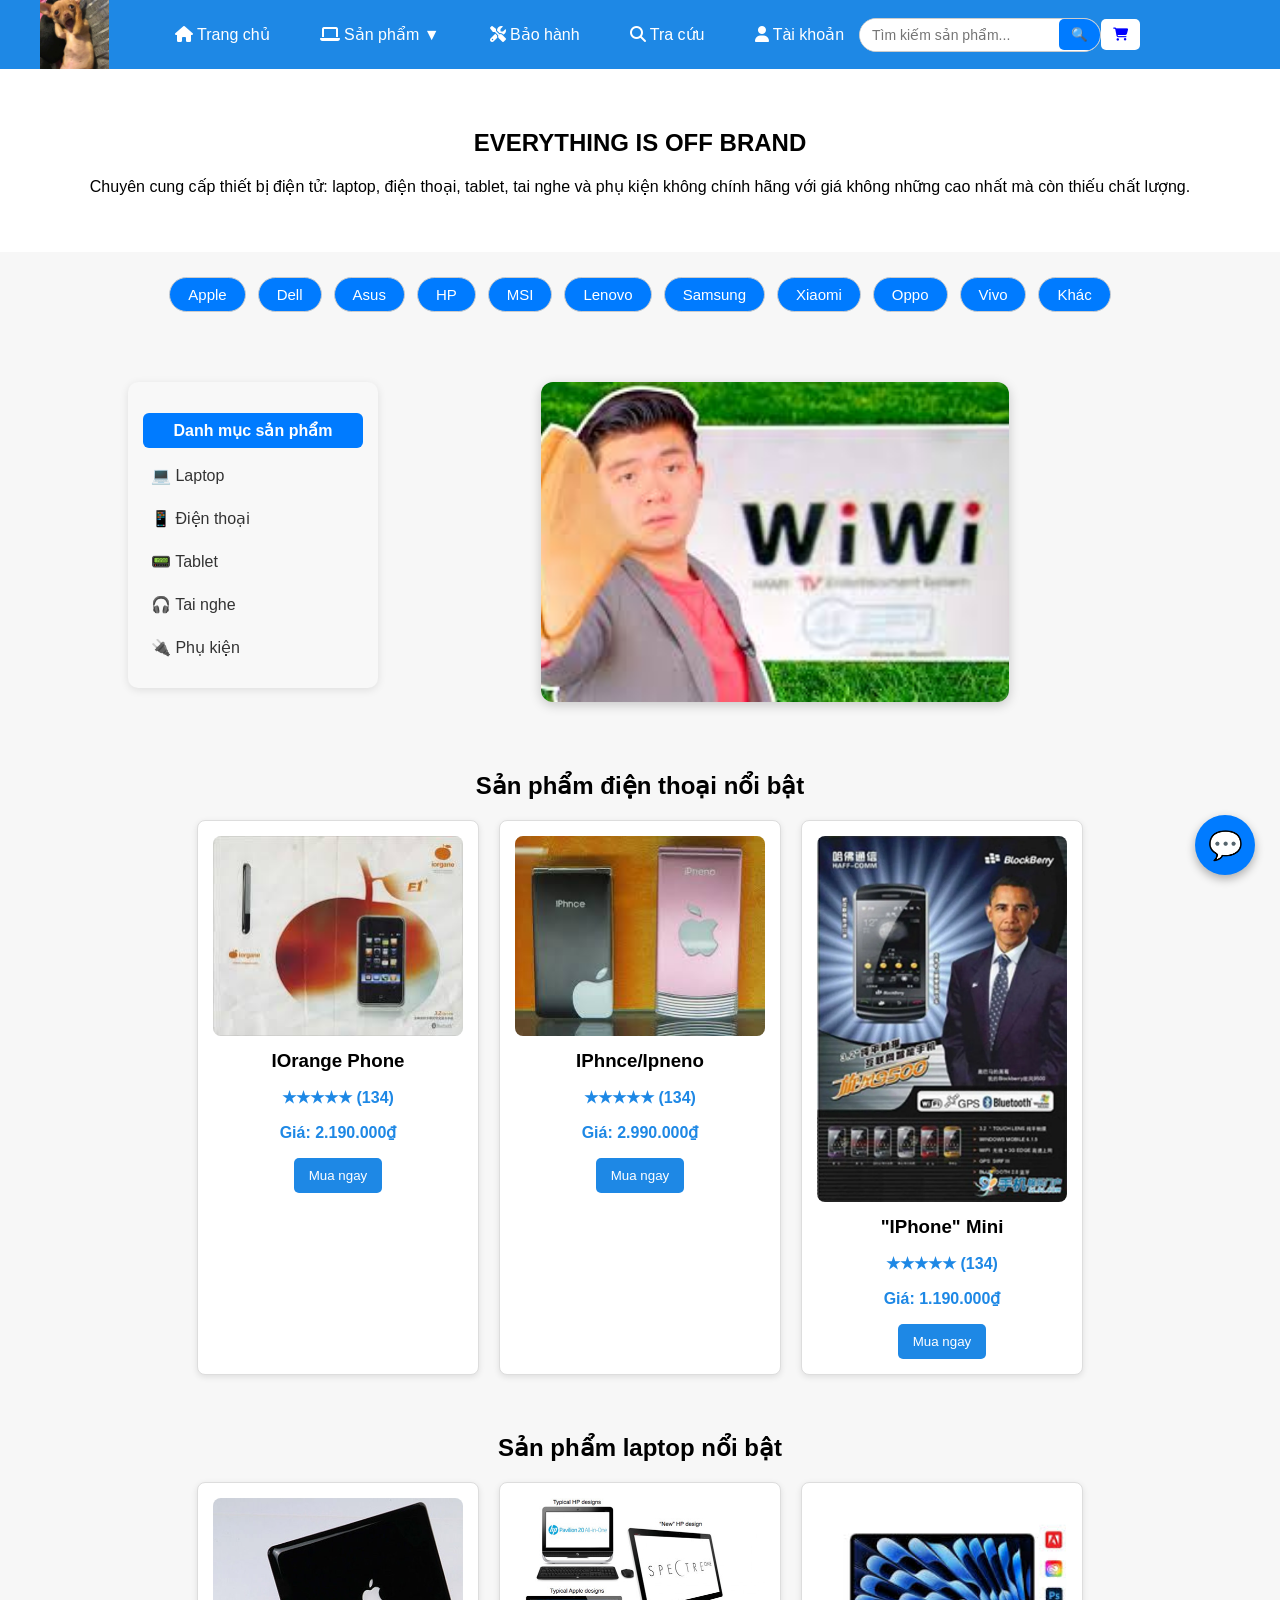
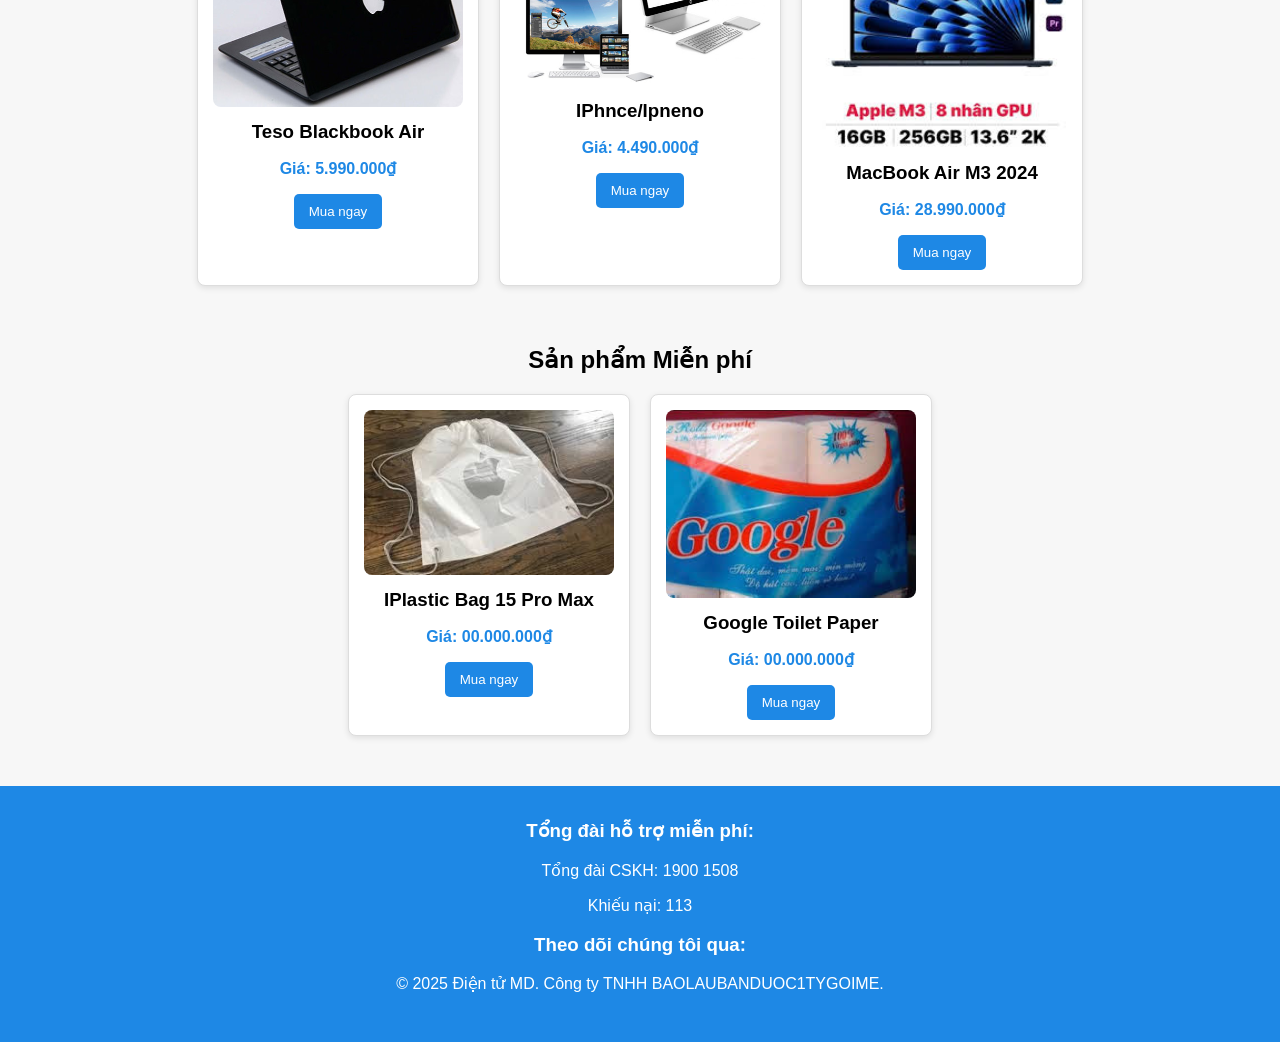
==== index.html @ b0794e8e "Initial commit - upload DienTuMD website" ====
<!DOCTYPE html>
<html lang="en">
<head>
  <meta charset="UTF-8">
  <meta name="viewport" content="width=device-width, initial-scale=1.0">
  <title>Điện tử MD</title>
  <link rel="icon" href="image\z7120951345012_4675adb70ff5cd40c921a8907bab4f9e.jpg" type="image/png">
  <link rel="stylesheet" href="https://cdnjs.cloudflare.com/ajax/libs/font-awesome/6.6.0/css/all.min.css">
  <link rel="stylesheet" href="css/Index.css">
</head>
<body>
  <header>
    <img src="image\z7120951345012_4675adb70ff5cd40c921a8907bab4f9e.jpg" alt="logo" class="logo">
    <nav>
      <ul class="menu">
        <li><a href="index.html"><i class="fa-solid fa-house"></i> Trang chủ</a></li>
        <li class="dropdown">
          <a href="#"><i class="fa-solid fa-laptop"></i> Sản phẩm ▼</a>
          <ul class="submenu">
            <li class="dropdown-sub">
              <a href="Laptop.html">💻 Laptop ▸</a>
              <ul class="submenu">
                <li><a href="#">Dell</a></li>
                <li><a href="#">Asus</a></li>
                <li><a href="#">HP</a></li>
                <li><a href="#">MSI</a></li>
                <li><a href="#">Lenovo</a></li>
              </ul>
            </li>
            <li class="dropdown-sub">
              <a href="DienThoai.html">📱 Điện thoại ▸</a>
              <ul class="submenu">
                <li><a href=""><i class="fa-brands fa-apple"></i> Iphone</a></li>
                <li><a href=""><i class="fa-brands fa-android"></i> Samsung</a></li>
                <li><a href="">Xiaomi</a></li>
                <li><a href="">Oppp</a></li>
                <li><a href="">Vivo</a></li>
              </ul>
            </li>
            <li><a href="Tablet.html">📟 Tablet</a></li>
            <li><a href="TaiNghe.html">🎧 Tai nghe</a></li>
            <li><a href="PhuKien.html">🔌 Phụ kiện</a></li>
          </ul>
        </li>
        <li><a href="#"><i class="fa-solid fa-tools"></i> Bảo hành</a></li>
        <li><a href="TraCuu.html"><i class="fa-solid fa-magnifying-glass"></i> Tra cứu</a></li>
        <li><a href=""><i class="fa-solid fa-user"></i> Tài khoản</a></li>
      </ul>
    </nav>
    <div></div>
    <div class="search-bar">
      <input type="text" placeholder="Tìm kiếm sản phẩm...">
      <button>🔍</button>
    </div>
    <div class="cart">
      <button id="cartButton"><i class="fa-solid fa-cart-shopping"></i></button>
    </div>
  </header>
  
  <main>
    <section class="intro">
      <h1>EVERYTHING IS OFF BRAND</h1>
      <p>Chuyên cung cấp thiết bị điện tử: laptop, điện thoại, tablet, tai nghe và phụ kiện không chính hãng với giá không những cao nhất mà còn thiếu chất lượng.</p>
    </section>

    <main>
      <div class="brand-filter">
          <button>Apple</button>
          <button>Dell</button>
          <button>Asus</button>
          <button>HP</button>
          <button>MSI</button>
          <button>Lenovo</button>
          <button>Samsung</button>
          <button>Xiaomi</button>
          <button>Oppo</button>
          <button>Vivo</button>
          <button>Khác</button>
      </div>
      <section class="intro-section">
        <aside class="category-sidebar">
          <h3>Danh mục sản phẩm</h3>
          <ul>
            <li><a href="Laptop.html">💻 Laptop</a></li>
            <li><a href="DienThoai.html">📱 Điện thoại</a></li>
            <li><a href="Tablet.html">📟 Tablet</a></li>
            <li><a href="TaiNghe.html">🎧 Tai nghe</a></li>
            <li><a href="PhuKien.html">🔌 Phụ kiện</a></li>
          </ul>
        </aside>

        <div class="intro-image">
        <img src="image\tải xuống.jpg" alt="intro-image">
    </div>
      </section>
    </main>

    <section class="products">
      <h2>Sản phẩm điện thoại nổi bật</h2>
      <div class="product-list">
        <div class="product">
          <img src="image\tải xuống (1).jpg" alt="IOrange Phone">
          <h3>IOrange Phone</h3>
          <p>★★★★★ (134)</p>
          <p>Giá: 2.190.000₫</p>
          <button>Mua ngay</button>
        </div>
        <div class="product">
          <img src="image\tải xuống (2).jpg" alt="IPhnce">
          <h3>IPhnce/Ipneno</h3>
          <p>★★★★★ (134)</p>
          <p>Giá: 2.990.000₫</p>
          <button>Mua ngay</button>
        </div>
        <div class="product">
          <img src="image\obama-blockberry.webp" alt="IPhone Mini">
          <h3>"IPhone" Mini</h3>
          <p>★★★★★ (134)</p>
          <p>Giá: 1.190.000₫</p>
          <button>Mua ngay</button>
        </div>
      </div>
    </section>
    <section class="products">
      <h2>Sản phẩm laptop nổi bật</h2>
      <div class="product-list">
        <div class="product">
          <img src="image\teso-blackbook-air.jpg" alt="IOrange Phone">
          <h3>Teso Blackbook Air</h3>
          <p>Giá: 5.990.000₫</p>
          <button>Mua ngay</button>
        </div>
        <div class="product">
          <img src="image\hp-spectre-one.jpg" alt="IPhnce">
          <h3>IPhnce/Ipneno</h3>
          <p>Giá: 4.490.000₫</p>
          <button>Mua ngay</button>
        </div>
        <div class="product">
          <img src="image\Mac3.jpg" alt="">
          <h3>MacBook Air M3 2024</h3>
          <p>Giá: 28.990.000₫</p>
          <button>Mua ngay</button>
        </div>
      </div>
    </section>
    <section class="products">
      <h2>Sản phẩm Miễn phí</h2>
      <div class="product-list">
        <div class="product">
          <img src="image\tải xuống (3).jpg" alt="IPlastic Bag 15 Pro Max">
          <h3>IPlastic Bag 15 Pro Max</h3>
          <p>Giá: 00.000.000₫</p>
          <button>Mua ngay</button>
        </div>
        <div class="product">
          <img src="image\tải xuống (4).jpg" alt="IPlastic Bag 15 Pro Max">
          <h3>Google Toilet Paper</h3>
          <p>Giá: 00.000.000₫</p>
          <button>Mua ngay</button>
        </div>
      </div>
    </section>
  </main>



  <footer>
    <h3>Tổng đài hỗ trợ miễn phí: </h3>
    <p>Tổng đài CSKH: 1900 1508</p>
    <p>Khiếu nại: 113</p>
    <h3>Theo dõi chúng tôi qua: </h3>
    <p>© 2025 Điện tử MD. Công ty TNHH BAOLAUBANDUOC1TYGOIME.</p><br>
  </footer>

    <div id="chat-button" onclick="toggleChat()">💬</div>

    <div id="chat-box">
    <div class="chat-header">
        <span>CSKH</span>
        <button onclick="toggleChat()">×</button>
    </div>
    <div class="chat-body">
        <p><strong>CSKH:</strong> Xin chào! Tôi có thể giúp gì cho bạn?</p>
        <input type="text">
    </div>
    </div>

    <script>
    function toggleChat() {
        const chatBox = document.getElementById("chat-box");
        chatBox.style.display = chatBox.style.display === "block" ? "none" : "block";
    }
    </script>

</body>
</html>
---- css/Index.css ----
body {
  margin: 0;
  font-family: Arial, sans-serif;
  background: #f7f7f7;
  
}

header {
  background: #1e88e5;
  color: white;
  padding: 15px;
  display: flex;
  align-items: center;
  justify-content: center;
  position: relative;
}


.logo {
  position: absolute;
  left: 40px; 
  height: 69px; 
  width: auto; 
  object-fit: contain; 
  cursor: pointer;
}

.menu {
  list-style: none;
  padding: 0;
  margin: 0;
  display: flex;
  justify-content: center;
}

.menu li {
  position: relative;
}

.menu > li {
  margin-left: 20px;
}

.menu a {
  text-decoration: none;
  color: white;
  padding: 10px 15px;
  display: block;
}

.menu a:hover {
  background: #1565c0;
  border-radius: 5px;
}

.submenu {
  position: absolute;
  display: none;
  background: white;
  list-style: none;
  padding: 0;
  margin: 0;
  min-width: 160px;
  border: 1px solid #ccc;
  z-index: 10;
}

.submenu li a {
  color: #333;
}

.dropdown:hover > .submenu {
  display: block;
}

.dropdown-sub:hover > .submenu {
  display: block;
  left: 160px;
  top: 0;
}

.intro-section {
  display: flex;
  justify-content: center;
  align-items: flex-start;
  gap: 20px;
  padding: 30px 10%;
}

.category-sidebar {
  width: 220px;
  background-color: #f8f8f8;
  border-radius: 10px;
  box-shadow: 0 2px 8px rgba(0, 0, 0, 0.1);
  padding: 15px;
}

.category-sidebar h3 {
  text-align: center;
  background-color: #007bff;
  color: white;
  padding: 8px;
  border-radius: 6px;
  font-size: 16px;
  margin-bottom: 10px;
}

.category-sidebar ul {
  list-style: none;
  padding: 0;
  margin: 0;
}

.category-sidebar li {
  margin: 8px 0;
}

.category-sidebar a {
  text-decoration: none;
  color: #333;
  font-weight: 500;
  display: block;
  padding: 8px;
  border-radius: 5px;
  transition: background-color 0.3s, padding-left 0.3s;
}

.category-sidebar a:hover {
  background-color: #e0f0ff;
  padding-left: 12px;
}

.intro-image {
  flex: 1;
  text-align: center;
  display: flex;
  justify-content: center;
  align-items: center;
}

.intro-image img {
  width: 62%;
  height: 320px;        
  object-fit: cover;     
  border-radius: 12px;
  box-shadow: 0 3px 12px rgba(0, 0, 0, 0.2);
  transition: transform 0.3s;
}

.intro {
  text-align: center;
  padding: 40px 20px;
  background: white;
}

.brand-filter {
  display: flex;
  flex-wrap: wrap;
  justify-content: center;
  gap: 12px;
  margin: 25px 0 40px;
}

.brand-filter button {
  background: #007bff;
  border: 1px solid #ccc;
  border-radius: 25px;
  padding: 8px 18px;
  font-size: 15px;
  cursor: pointer;
  transition: all 0.3s ease;
}

.brand-filter button:hover {
  background: #007bff;
  color: #fff;
  border-color: #007bff;
  transform: scale(1.05);
}

.products {
  padding: 20px;
  text-align: center;
}

.product-list {
  display: flex;
  flex-wrap: wrap;
  justify-content: center;
  gap: 20px;
}

.product {
  background: white;
  border: 1px solid #ddd;
  border-radius: 8px;
  width: 250px;
  padding: 15px;
  box-shadow: 0 2px 6px rgba(0,0,0,0.1);
}

.product img {
  width: 100%;
  border-radius: 8px;
}

.product h3 {
  margin: 10px 0 5px;
}

.product p {
  color: #1e88e5;
  font-weight: bold;
}

.product-section {
  text-align: center;
  padding: 40px 20px;
}

.product-section h2 {
  font-size: 28px;
  margin-bottom: 30px;
}

.product-grid {
  display: grid;
  grid-template-columns: repeat(auto-fit, minmax(250px, 1fr));
  gap: 25px;
  padding: 0 40px;
}

button {
  background: #1e88e5;
  color: white;
  border: none;
  padding: 10px 15px;
  border-radius: 5px;
  cursor: pointer;
}

button:hover {
  background: #1565c0;
}

footer {
  background: #1e88e5;
  color: white;
  text-align: center;
  padding: 15px 0;
  margin-top: 30px;
}

#chat-button {
  position: fixed;
  bottom: 25px;
  right: 25px;
  width: 60px;
  height: 60px;
  background-color: #007bff;
  color: white;
  border-radius: 50%;
  display: flex;
  justify-content: center;
  align-items: center;
  font-size: 28px;
  cursor: pointer;
  box-shadow: 0 4px 10px rgba(0, 0, 0, 0.3);
  transition: transform 0.3s, background-color 0.3s;
  z-index: 1000;
}
#chat-button:hover {
  transform: scale(1.1);
  background-color: #0056b3;
}

#chat-box {
  display: none;
  position: fixed;
  bottom: 95px;
  right: 25px;
  width: 300px;
  background-color: white;
  border-radius: 10px;
  box-shadow: 0 4px 12px rgba(0, 0, 0, 0.25);
  overflow: hidden;
  z-index: 1000;
  font-family: Arial, sans-serif;
}

.chat-header {
  background-color: #007bff;
  color: white;
  padding: 10px;
  display: flex;
  justify-content: space-between;
  align-items: center;
}

.chat-header button {
  background: none;
  border: none;
  color: white;
  font-size: 18px;
  cursor: pointer;
}

.chat-body {
  padding: 10px;
  font-size: 14px;
  color: #333;
}

.search-bar {
  display: flex;
  align-items: center;
  background: #fff;
  border-radius: 20px;
  overflow: hidden;
  border: 1px solid #ccc;
}

.search-bar input {
  border: none;
  outline: none;
  padding: 8px 12px;
  font-size: 14px;
}

.search-bar button {
  background: #007bff;
  color: white;
  border: none;
  padding: 8px 12px;
  cursor: pointer;
}

.search-bar button:hover {
  background: #0056b3;
}

.cart button {
  background: white;
  color: blue;
  border: none;
  padding: 8px 12px;
  cursor: pointer;
}

.cart button:hover {
  background: #0056b3;
}

.tracuu-container {
  text-align: center;
  padding: 50px 20px;
}

.tracuu-container h2 {
  color: #007bff;
  margin-bottom: 10px;
}

.search-section {
  display: flex;
  flex-direction: column;
  align-items: center;
  gap: 25px;
  margin-top: 30px;
}

.search-box {
  background: #f9f9f9;
  border: 1px solid #ddd;
  border-radius: 10px;
  padding: 20px;
  width: 90%;
  max-width: 500px;
  box-shadow: 0 2px 5px rgba(0,0,0,0.1);
}

.search-box label {
  font-weight: bold;
  display: block;
  margin-bottom: 10px;
}

.search-box input {
  width: 80%;
  padding: 10px;
  border: 1px solid #ccc;
  border-radius: 5px;
}

.search-box button {
  background: #007bff;
  border: none;
  color: white;
  padding: 10px 15px;
  border-radius: 5px;
  margin-left: 10px;
  cursor: pointer;
  transition: 0.3s;
}

.search-box button:hover {
  background: #0056b3;
}
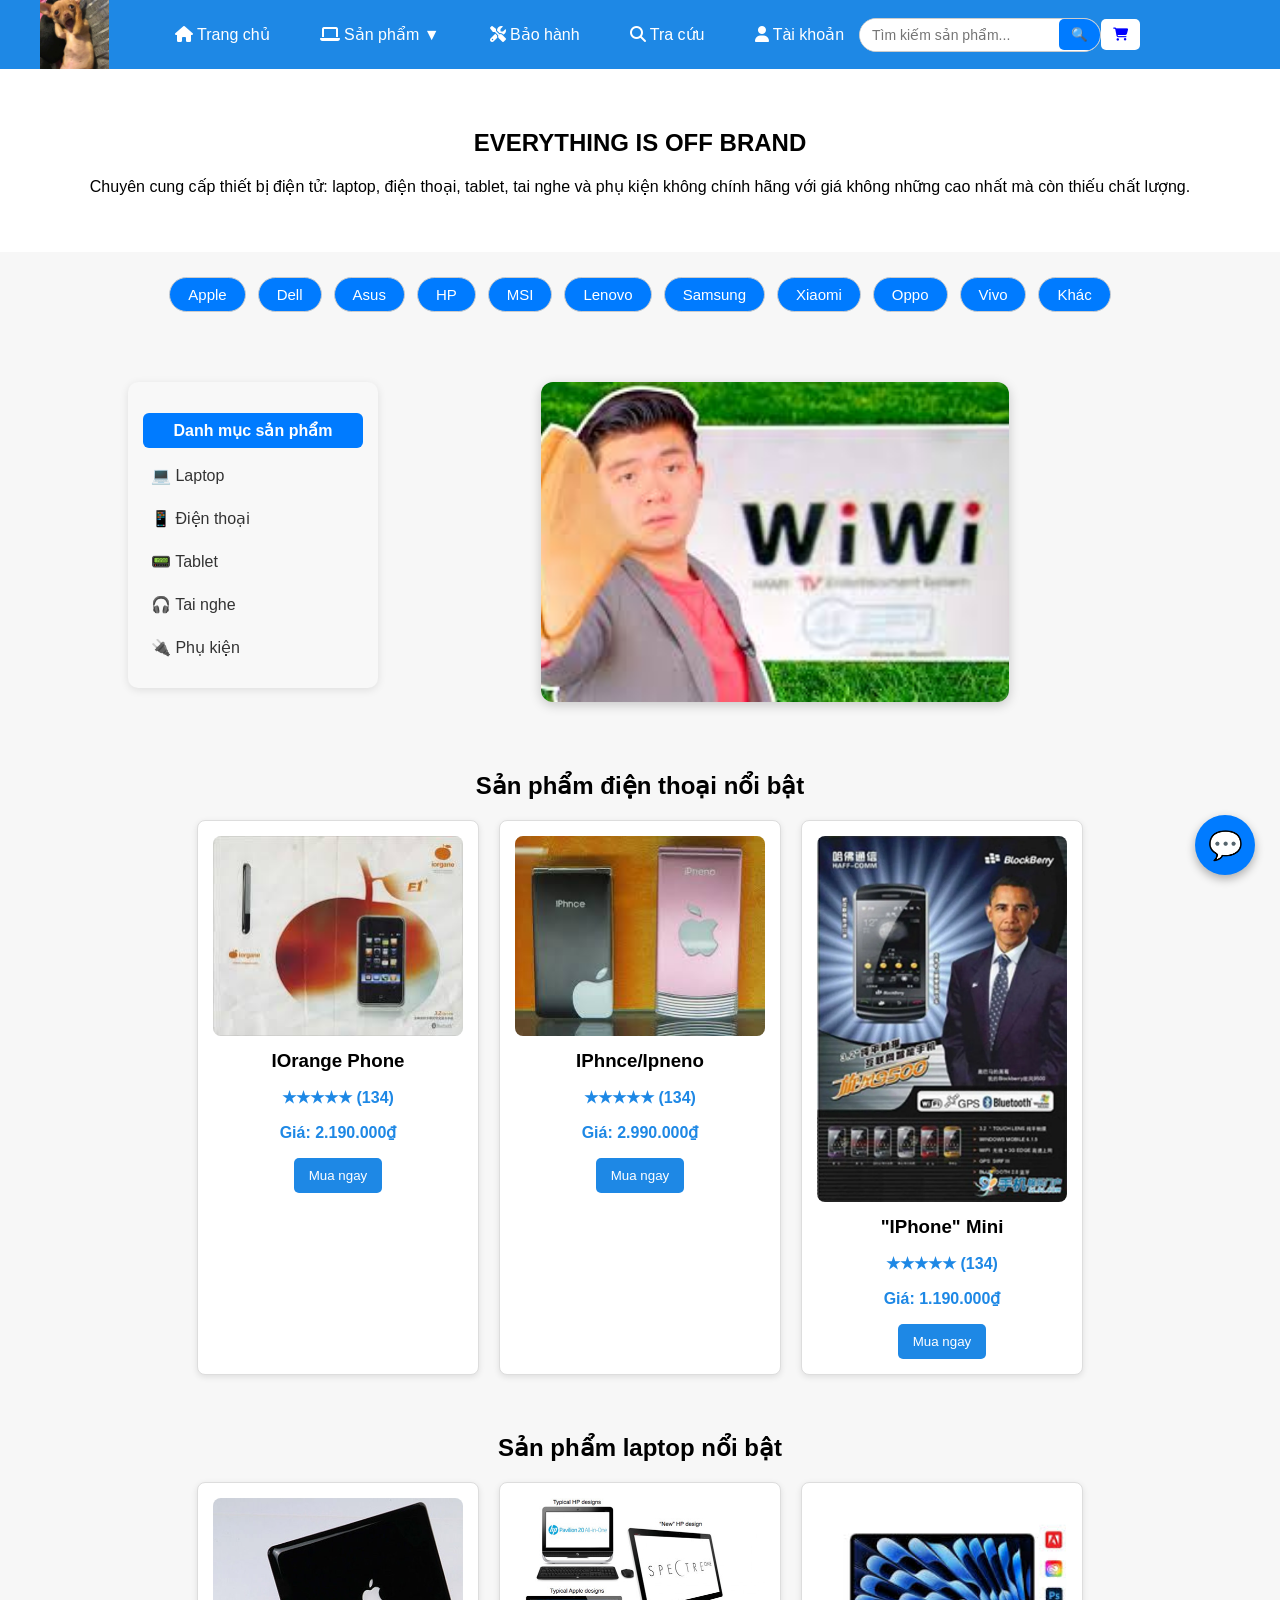
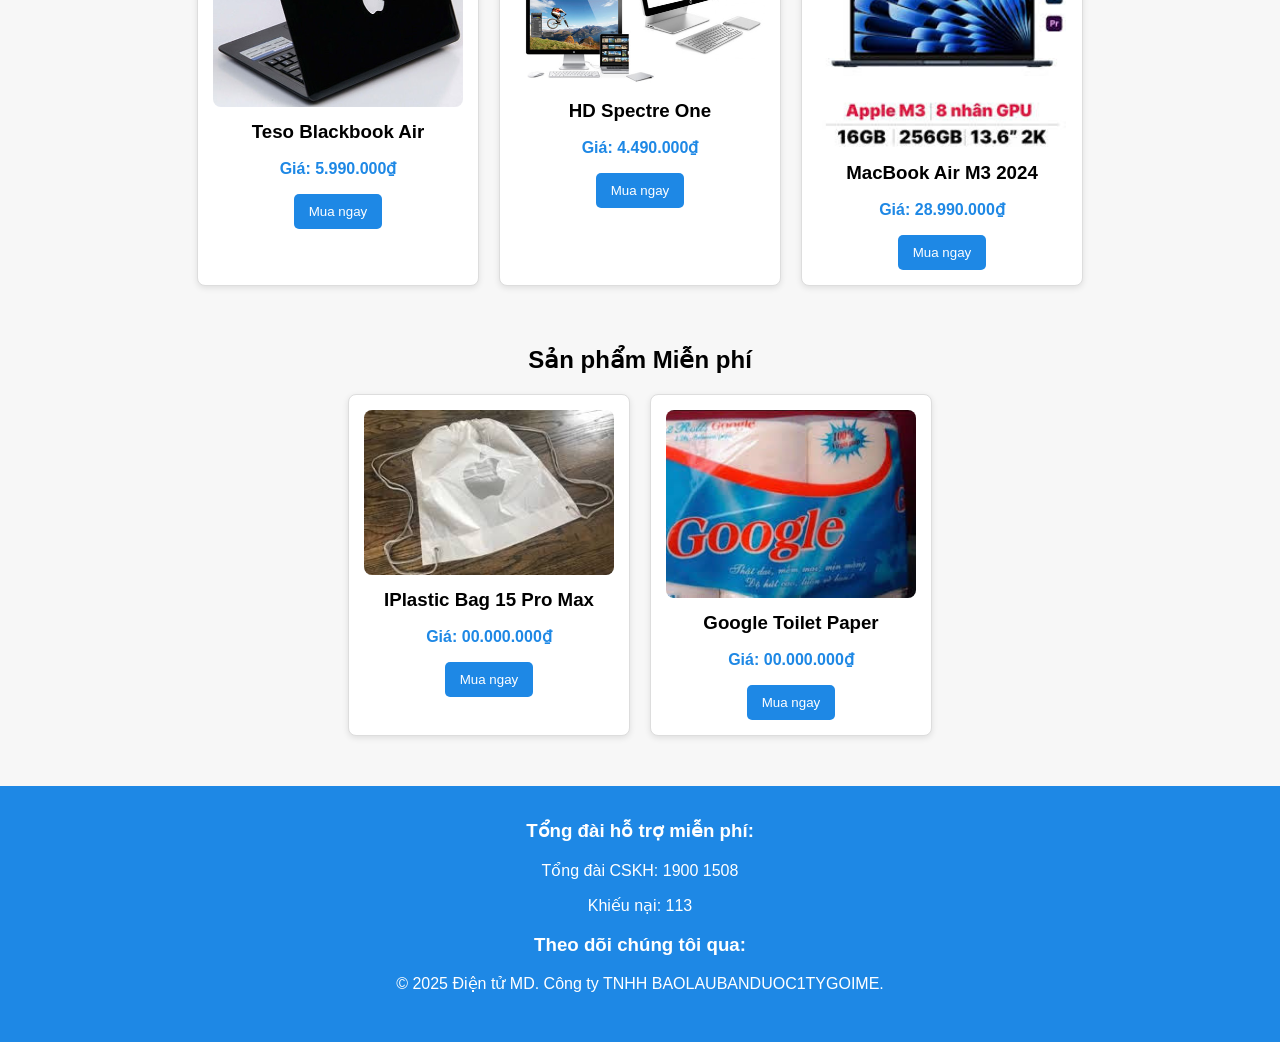
==== commit 5ab03c26: "12" ====
--- a/index.html
+++ b/index.html
@@ -132,7 +132,7 @@
         </div>
         <div class="product">
           <img src="image\hp-spectre-one.jpg" alt="IPhnce">
-          <h3>IPhnce/Ipneno</h3>
+          <h3>HD Spectre One</h3>
           <p>Giá: 4.490.000₫</p>
           <button>Mua ngay</button>
         </div>
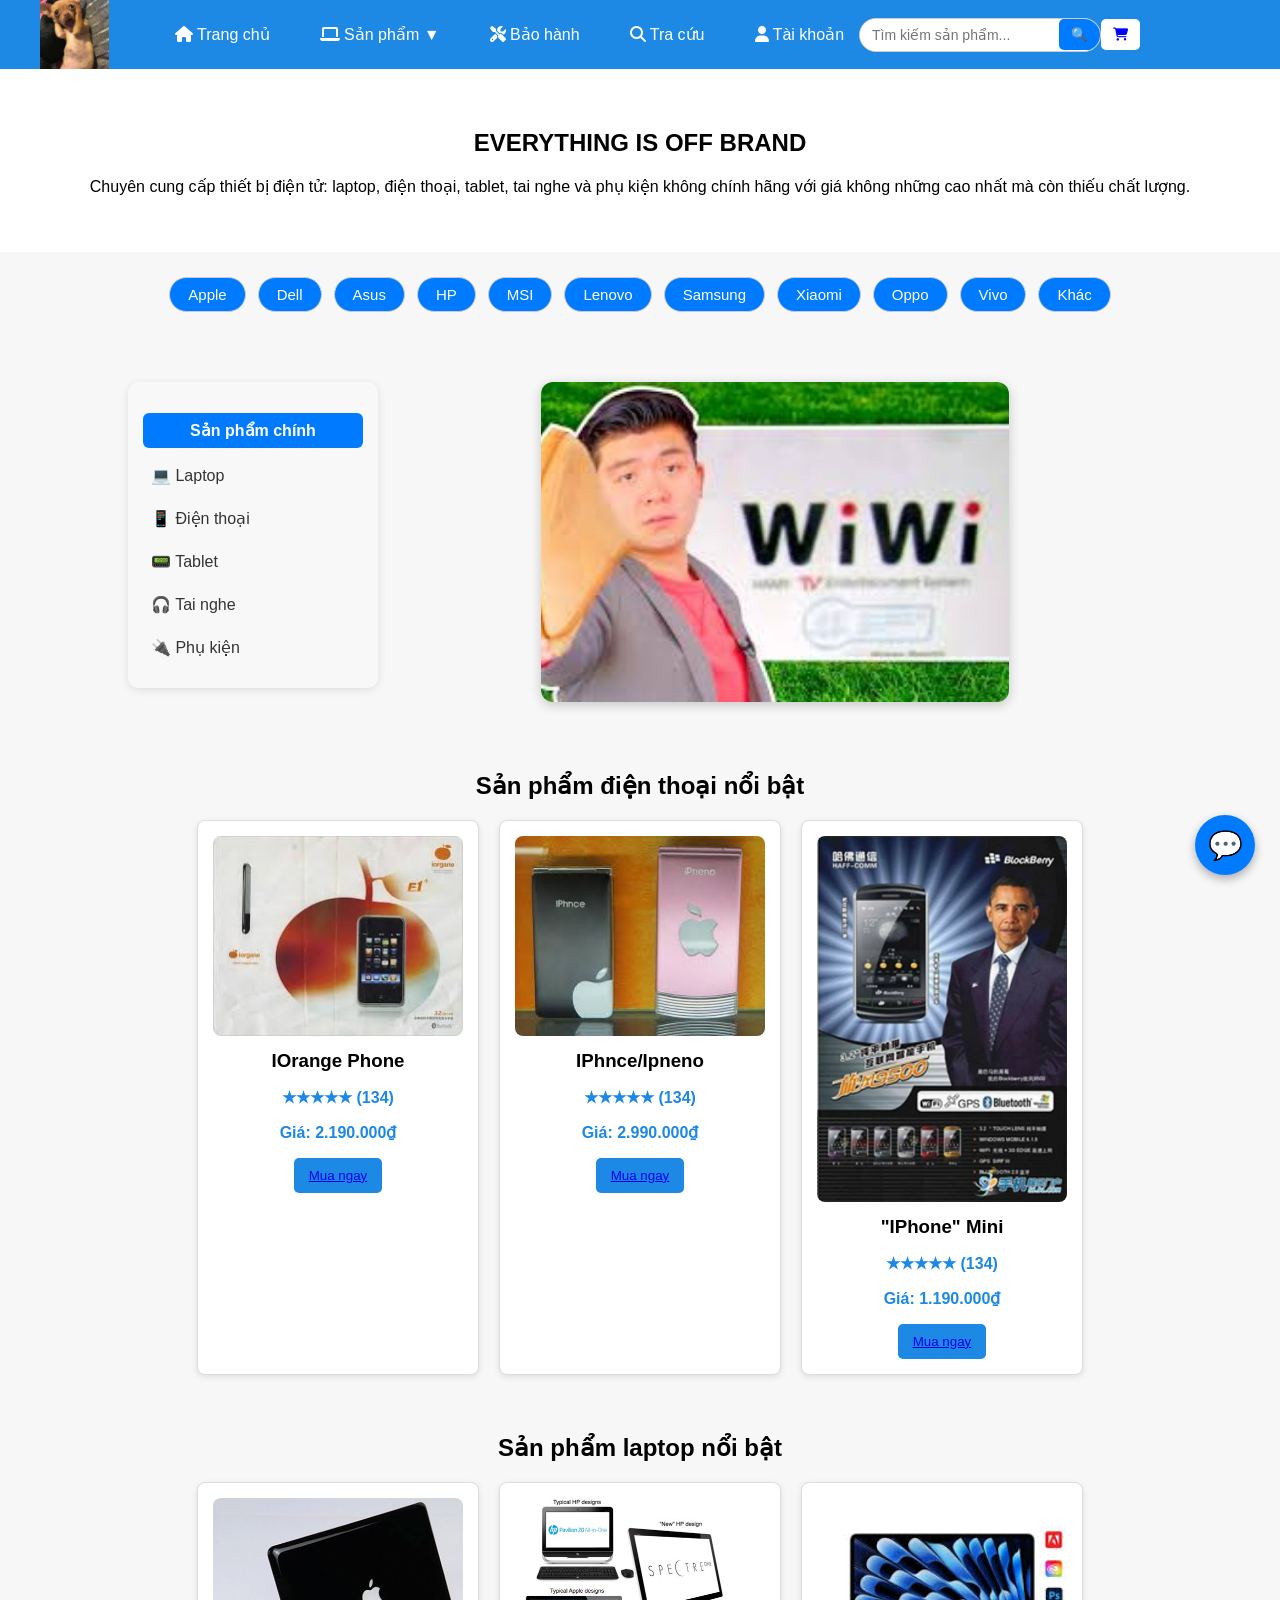
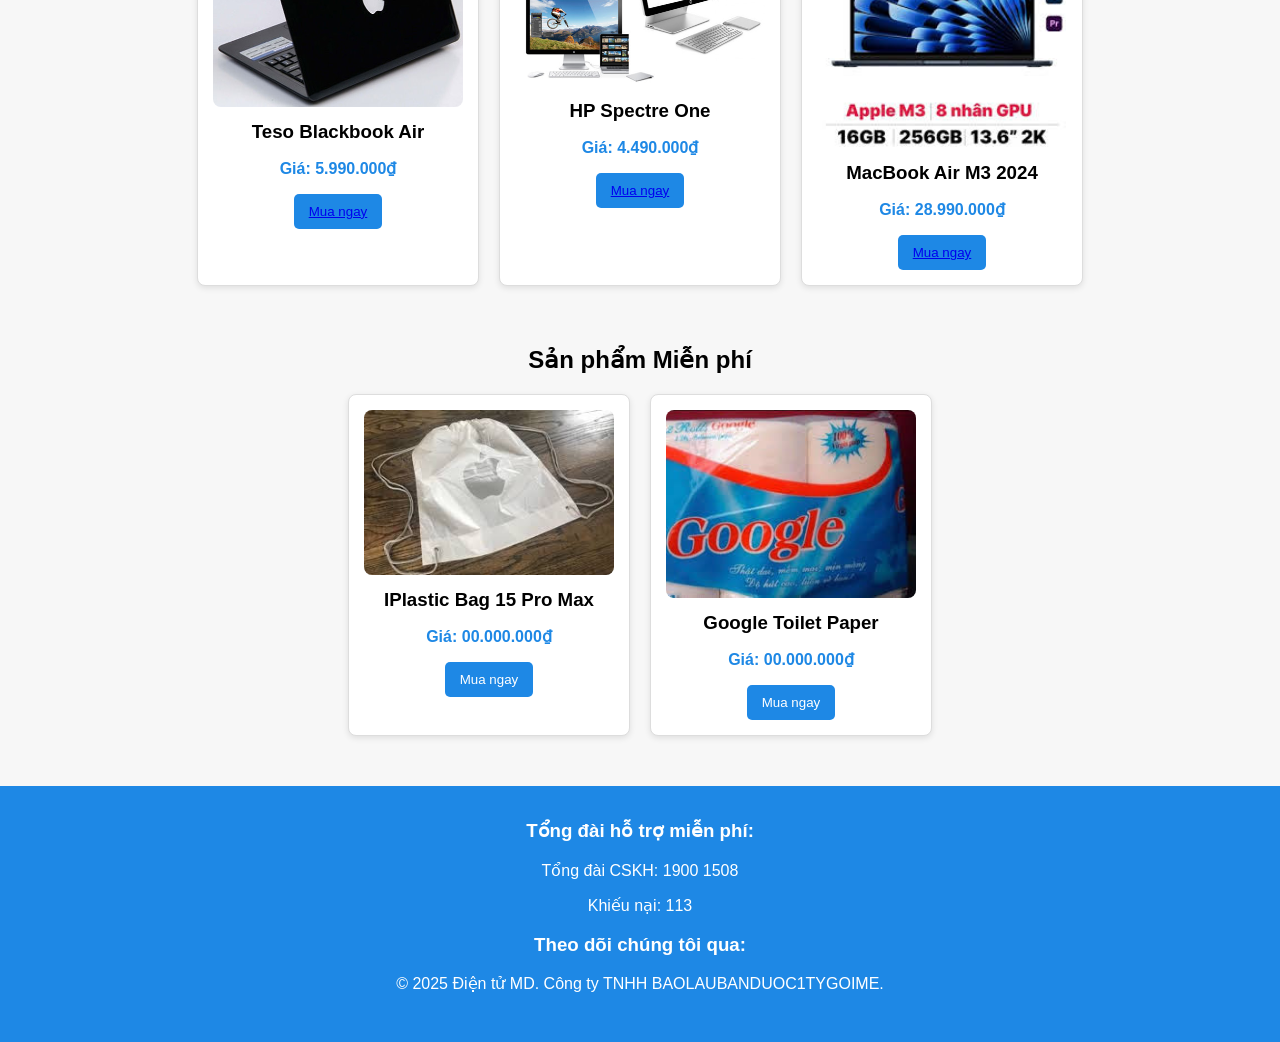
==== commit d68afa7c: "12" ====
--- a/index.html
+++ b/index.html
@@ -79,7 +79,7 @@
       </div>
       <section class="intro-section">
         <aside class="category-sidebar">
-          <h3>Danh mục sản phẩm</h3>
+          <h3>Sản phẩm chính</h3>
           <ul>
             <li><a href="Laptop.html">💻 Laptop</a></li>
             <li><a href="DienThoai.html">📱 Điện thoại</a></li>
@@ -103,21 +103,21 @@
           <h3>IOrange Phone</h3>
           <p>★★★★★ (134)</p>
           <p>Giá: 2.190.000₫</p>
-          <button>Mua ngay</button>
+          <button><a href="DienThoai.html">Mua ngay</a></button>
         </div>
         <div class="product">
           <img src="image\tải xuống (2).jpg" alt="IPhnce">
           <h3>IPhnce/Ipneno</h3>
           <p>★★★★★ (134)</p>
           <p>Giá: 2.990.000₫</p>
-          <button>Mua ngay</button>
+          <button><a href="DienThoai.html">Mua ngay</a></button>
         </div>
         <div class="product">
           <img src="image\obama-blockberry.webp" alt="IPhone Mini">
           <h3>"IPhone" Mini</h3>
           <p>★★★★★ (134)</p>
           <p>Giá: 1.190.000₫</p>
-          <button>Mua ngay</button>
+          <button><a href="DienThoai.html">Mua ngay</a></button>
         </div>
       </div>
     </section>
@@ -128,19 +128,19 @@
           <img src="image\teso-blackbook-air.jpg" alt="IOrange Phone">
           <h3>Teso Blackbook Air</h3>
           <p>Giá: 5.990.000₫</p>
-          <button>Mua ngay</button>
+          <button><a href="Laptop.html">Mua ngay</a></button>
         </div>
         <div class="product">
           <img src="image\hp-spectre-one.jpg" alt="IPhnce">
-          <h3>HD Spectre One</h3>
+          <h3>HP Spectre One</h3>
           <p>Giá: 4.490.000₫</p>
-          <button>Mua ngay</button>
+          <button><a href="Laptop.html">Mua ngay</a></button>
         </div>
         <div class="product">
           <img src="image\Mac3.jpg" alt="">
           <h3>MacBook Air M3 2024</h3>
           <p>Giá: 28.990.000₫</p>
-          <button>Mua ngay</button>
+          <button><a href="Laptop.html">Mua ngay</a></button>
         </div>
       </div>
     </section>
--- a/css/Index.css
+++ b/css/Index.css
@@ -361,6 +361,19 @@
   margin-bottom: 10px;
 }
 
+.buy-btn {
+  display: none;
+  background: #007bff;
+  color: white;
+  border-radius: 5px;
+  text-decoration: none;
+  transition: 0.3s;
+}
+
+.buy-btn:hover {
+  background: #0056b3;
+}
+
 .search-section {
   display: flex;
   flex-direction: column;
